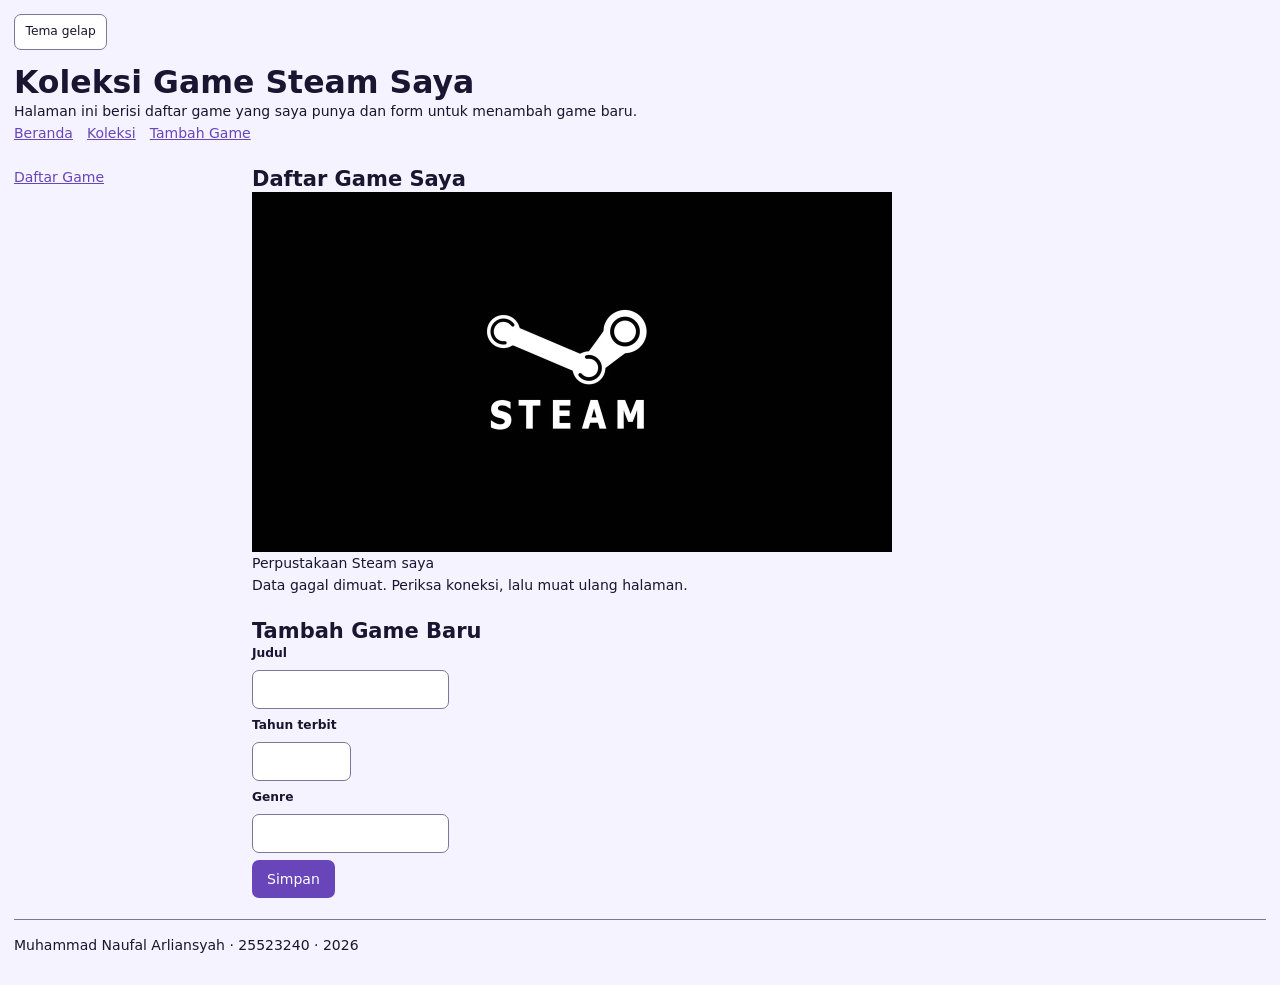
==== worksheet-p11/profil.html @ b8295017 "periksa bahan,gambar rencana" ====
<!DOCTYPE html>
<html lang="id">
<head>
  <meta charset="utf-8">
  <meta name="viewport" content="width=device-width, initial-scale=1.0">
  <title>Koleksi Game Steam Saya</title>

   <link rel="stylesheet" href="css/token.css">
   <link rel="stylesheet" href="css/base.css">
   <link rel="stylesheet" href="css/layout.css">
   <link rel="stylesheet" href="css/komponen.css">
   <link rel="stylesheet" href="css/tema.css">
   <link rel="stylesheet" href="css/responsif.css">
</head>
<body>
  <div class="page">

    <header id="beranda">
      <input type="checkbox" id="tema" class="pengalih-tema">
      <label for="tema" class="tombol-tema">Tema gelap</label>

      <h1 id="judul-halaman"></h1>
      <p id="deskripsi-halaman"></p>
      <nav aria-label="Navigasi utama">
        <ul class="navbar">
          <li><a href="#beranda">Beranda</a></li>
          <li><a href="#bagian-1">Koleksi</a></li>
          <li><a href="#bagian-2">Tambah Game</a></li>
        </ul>
      </nav>
    </header>

    <main>
      <div class="isi">
        <aside class="sisi">
          <nav aria-label="Menu samping">
            <ul class="menu-samping">
              <li><a href="#bagian-1">Daftar Game</a></li>
            </ul>
          </nav>
        </aside>

        <div class="utama">
          <section id="bagian-1">
            <h2>Daftar Game Saya</h2>
            <figure>
              <img src="img/koleksi-game-1.webp"
                   alt="Tangkapan layar perpustakaan Steam saya yang menampilkan sampul game dalam bentuk kotak-kotak"
                   width="640" height="360" >
              <figcaption>Perpustakaan Steam saya</figcaption>
            </figure>
            <p id="ringkasan-koleksi"></p>
            <p id="muat" hidden>Memuat data...</p>
            <p id="galat-muat" class="galat" role="alert" hidden></p>
            <div id="filter" role="group" aria-label="Filter genre">
              <button type="button" data-kategori="semua" class="aktif">Semua</button>
              <button type="button" data-kategori="Puzzle">Puzzle</button>
              <button type="button" data-kategori="Simulasi">Simulasi</button>
              <button type="button" data-kategori="Metroidvania">Metroidvania</button>
              <button type="button" data-kategori="RPG">RPG</button>
              <button type="button" data-kategori="Roguelike">Roguelike</button>
            </div>
            <p id="kosong" hidden>Tidak ada game di genre ini. Coba pilih genre lain atau tambah game baru.</p>
            <div class="katalog" id="katalog"></div>
          </section>

          <section id="bagian-2">
            <h2>Tambah Game Baru</h2>
            <form class="form-kolom" id="form-game" action="/simpan" method="post" novalidate>
              <p>
                <label for="judul">Judul</label>
                <input type="text" id="judul" name="judul" required>
              </p>
              <p>
                <label for="tahun-terbit">Tahun terbit</label>
                <input type="number" id="tahun-terbit" name="tahun-terbit" min="1970" max="2026" required>
              </p>
              <p>
                <label for="genre">Genre</label>
                <input type="text" id="genre" name="genre" required>
              </p>
              <button type="submit">Simpan</button>
            </form>
          </section>
        </div>
      </div>
    </main>

    <footer>
      <p id="footer-teks"></p>
    </footer>

  </div>
  <script type="module" src="js/app.js"></script>
</body> 
</html>
---- worksheet-p11/css/token.css ----
:root {
--purple-500: #8B5CF6;
--purple-700: color-mix(in srgb, var(--purple-500) 75%, #000000);
--pink-500: #EC4899;
--pink-700: #BE185D;
--red-500: #EF4444;
--red-700: #B00020;

--night-950: #0B0914;
--night-900: #161224;
--night-800: #2A2442;
--slate-100: #F3F4F6;

--violet-50: #F5F3FF;
--white: #FFFFFF;
--ink-900: #1A1530;
--mauve-500: #7C7799;

--space-1: 0.25rem;
--space-2: 0.5rem;
--space-3: 0.75rem;
--space-4: 1rem;
--space-6: 1.5rem;

--radius-md: 0.5rem;
--radius-full: 999px;

--shadow-1: 0 10px 30px rgba(0, 0, 0, .5);
--shadow-2: 0 1px 3px rgba(0, 0, 0, .10);

--text-sm: 0.875rem;
--text-md: 1rem;
--text-xl: 1.5rem;
--text-3xl: 2.25rem;
}
---- worksheet-p11/css/base.css ----
*, *::before, *::after {
  box-sizing: border-box;
}

* { margin: 0; }

img { max-width: 100%; height: auto; display: block; }

html {
  font-size: 87.5%;         
}

body {
  font-family: system-ui, "Segoe UI", Roboto, sans-serif;
  font-size: var(--text-md);
  line-height: 1.6;         
  color: var(--color-fg);
  background: var(--color-bg);
  padding: var(--space-4);
}

h1 { font-size: var(--text-3xl); line-height: 1.15; }
h2 { font-size: var(--text-xl); line-height: 1.25; }
h3 { font-size: var(--text-md); }

a { color: var(--color-primary); }

main p { max-width: 60ch; }
---- worksheet-p11/css/layout.css ----
.page {
  display: grid;
  grid-template-columns: minmax(0, 1fr);
  grid-template-rows: auto 1fr auto;
  min-height: 100dvh;
}

.navbar {
  display: flex;
  flex-wrap: wrap;
  gap: var(--space-4);
  align-items: center;
  list-style: none;
  padding: 0;
}

.menu-samping {
  display: flex;
  flex-direction: column;
  gap: var(--space-2);
  list-style: none;
  padding: 0;
}

main {
  padding-block: var(--space-6);
}

.isi {
  display: grid;
  grid-template-columns: 16rem 1fr;
  grid-template-areas: "sisi utama";
  gap: var(--space-6);
}
.sisi  { grid-area: sisi; }
.utama {
  grid-area: utama;
  min-width: 0;
  display: flex;
  flex-direction: column;
  gap: var(--section-gap);
}

footer {
  padding-block: var(--space-4);
  border-top: 1px solid var(--color-border);
  color: var(--color-fg);
  font-size: var(--text-sm);
}

@media (max-width: 48rem) {
  .isi {
    grid-template-columns: 1fr;
    grid-template-areas:
      "sisi"
      "utama";
  }
}
---- worksheet-p11/css/komponen.css ----
img {
  display: block;
  max-width: 100%;
  height: auto;
}

.katalog {
  display: grid;
  grid-template-columns: repeat(auto-fit, minmax(16rem, 1fr));
  gap: var(--space-4);
}

.kartu {
  background: var(--color-surface);
  border: 1px solid var(--color-border);
  border-radius: var(--radius-md);
  box-shadow: var(--shadow-1);
  padding: var(--card-pad);
}

.katalog .kartu {
  display: grid;
  align-content: start;
  min-height: 14rem;
}

.kartu__kaki {
  display: flex;
  align-items: center;
  justify-content: space-between;
  gap: var(--space-2);
}

.kartu__isi   { min-width: 0; }
.kartu__judul { overflow-wrap: anywhere; }

.papan { grid-row: span 2; }

.form-kolom {
  display: flex;
  flex-direction: column;
  align-items: flex-start;
  gap: var(--space-2);
}

.form-kolom p {
  display: flex;
  flex-direction: column;
  gap: var(--space-2);
}

label {
  font-size: var(--text-sm);
  font-weight: 600;
}

input, select, textarea {
  font: inherit;
  padding: var(--space-2) var(--space-3);
  border: 1px solid var(--color-border);
  border-radius: var(--radius-md);
  background: var(--color-surface);
  color: var(--color-fg);
}

button {
  font: inherit;
  padding: var(--space-2) var(--space-4);
  border: 1px solid transparent;
  border-radius: var(--radius-md);
  background: var(--color-primary);
  color: var(--color-surface);
  cursor: pointer;
}

:focus-visible {
  outline: 2px solid var(--color-focus);
  outline-offset: 2px;
}

table {
  width: 100%;
  border-collapse: collapse;
}

th, td {
  padding: var(--space-2);
  border: 1px solid var(--color-border);
}

tr td {
  color: var(--color-fg);
  background-color: var(--color-surface);
}
---- worksheet-p11/css/tema.css ----
:root {
  --purple-500: #8B5CF6;
  --purple-700: color-mix(in srgb, var(--purple-500) 75%, #000000);
  --pink-500:   #EC4899;
  --pink-700:   #BE185D;
  --red-500:    #EF4444;
  --red-700:    #B00020;

  --night-950:  #0B0914;
  --night-900:  #161224;
  --night-800:  #2A2442;
  --night-750:  #4A3F73; 
  --slate-100:  #F3F4F6;

  --violet-50:  #F5F3FF;
  --white:      #FFFFFF;
  --ink-900:    #1A1530;
  --mauve-500:  #7C7799;

  --space-1: 0.25rem;
  --space-2: 0.5rem;
  --space-3: 0.75rem;
  --space-4: 1rem;
  --space-6: 1.5rem;

  --radius-md:   0.5rem;
  --radius-full: 999px;

  --shadow-1: 0 10px 30px rgba(0, 0, 0, .5);
  --shadow-2: 0 1px 3px rgba(0, 0, 0, .10);

  --text-sm:  0.875rem;
  --text-md:  1rem;
  --text-xl:  1.5rem;
  --text-3xl: 2.25rem;
}
:root {
  color-scheme: dark;
  --color-bg:         var(--night-950);
  --color-fg:         var(--slate-100);
  --color-surface:    var(--night-900);
  --color-border:     var(--night-750);
  --color-primary:    var(--purple-500);
  --color-on-primary: var(--night-950);
  --color-danger:     var(--red-500);
  --color-focus:      var(--pink-500);
  --shadow-card:      var(--shadow-1);

  --card-pad:    var(--space-4);
  --section-gap: var(--space-6);
}
@media (prefers-color-scheme: light) {
  :root:not(:has(#tema:checked)) {
    color-scheme: light;
    --color-bg:         var(--violet-50);
    --color-fg:         var(--ink-900);
    --color-surface:    var(--white);
    --color-border:     var(--mauve-500);
    --color-primary:    var(--purple-700);
    --color-on-primary: var(--white);
    --color-danger:     var(--red-700);
    --color-focus:      var(--pink-700);
    --shadow-card:      var(--shadow-2);
  }
}
body:has(#tema:checked) {
  color-scheme: light;
  --color-bg:         var(--violet-50);
  --color-fg:         var(--ink-900);
  --color-surface:    var(--white);
  --color-border:     var(--mauve-500);
  --color-primary:    var(--purple-700);
  --color-on-primary: var(--white);
  --color-danger:     var(--red-700);
  --color-focus:      var(--pink-700);
  --shadow-card:      var(--shadow-2);
}

body {
  background-color: var(--color-bg);
  color: var(--color-fg);
  transition: background-color .2s, color .2s;
}

.pengalih-tema {
  position: absolute;
  opacity: 0;
  pointer-events: none;
}

.tombol-tema {
  display: inline-block;
  cursor: pointer;
  padding: var(--space-2) var(--space-3);
  background-color: var(--color-surface);
  border: 1px solid var(--color-border);
  border-radius: var(--radius-md);
  margin-bottom: var(--space-4);
  font-weight: 500;
}

.kartu {
  background-color: var(--color-surface);
  border: 1px solid var(--color-border);
  border-radius: var(--radius-md);
  box-shadow: var(--shadow-card);
  padding: var(--card-pad);
}

:focus-visible {
  outline: 2px solid var(--color-focus);
  outline-offset: 2px;
}
---- worksheet-p11/css/responsif.css ----
.isi {
  display: grid;
  grid-template-columns: 1fr;
  gap: var(--space-4);
}

.katalog {
  display: grid;
  grid-template-columns: 1fr;
  gap: var(--space-4);
}

p {
  font-size: 1rem;
  line-height: 1.6;
}
.table-wrap{
  overflow-x: auto;
}
img {
  max-width: 100%;
  height: auto;
}

.sisi {
  width: auto;
}

.kartu {
  width: auto;
}

@media (min-width: 48rem) {
  .katalog {
    grid-template-columns: repeat(2, 1fr);
  }
}

@media (min-width: 60rem) {
  .isi {
    grid-template-columns: 16rem 1fr;
  }
  .katalog {
    grid-template-columns: repeat(3, 1fr);
  }
}
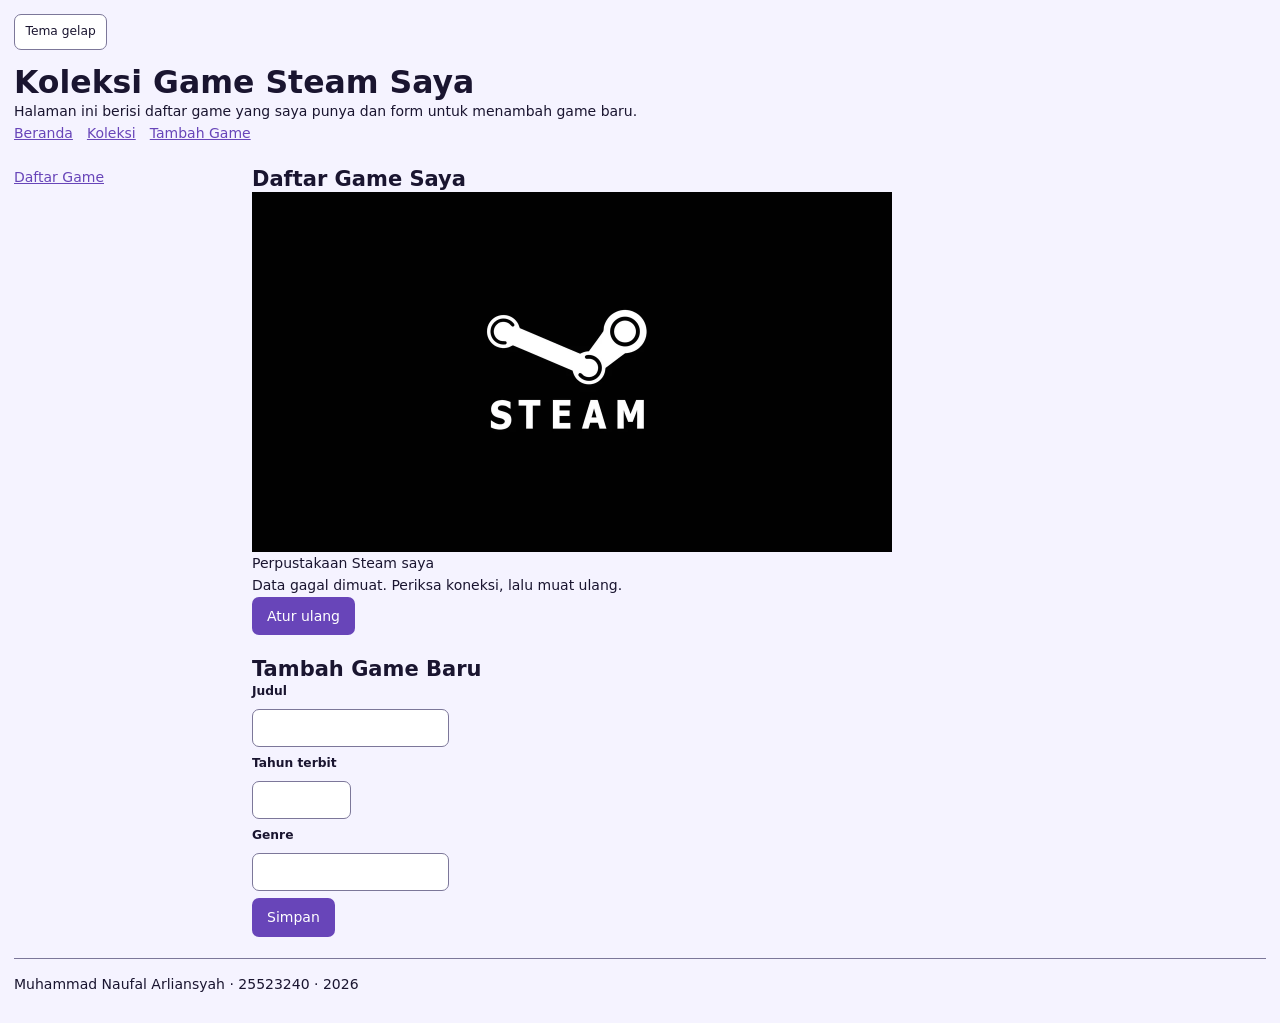
==== commit ccb1e6a5: "periksa, lalu simpan" ====
--- a/worksheet-p11/profil.html
+++ b/worksheet-p11/profil.html
@@ -60,6 +60,7 @@
               <button type="button" data-kategori="RPG">RPG</button>
               <button type="button" data-kategori="Roguelike">Roguelike</button>
             </div>
+            <button type="button" id="atur-ulang">Atur ulang</button>
             <p id="kosong" hidden>Tidak ada game di genre ini. Coba pilih genre lain atau tambah game baru.</p>
             <div class="katalog" id="katalog"></div>
           </section>
@@ -92,5 +93,5 @@
 
   </div>
   <script type="module" src="js/app.js"></script>
-</body> 
+</body>
 </html>
